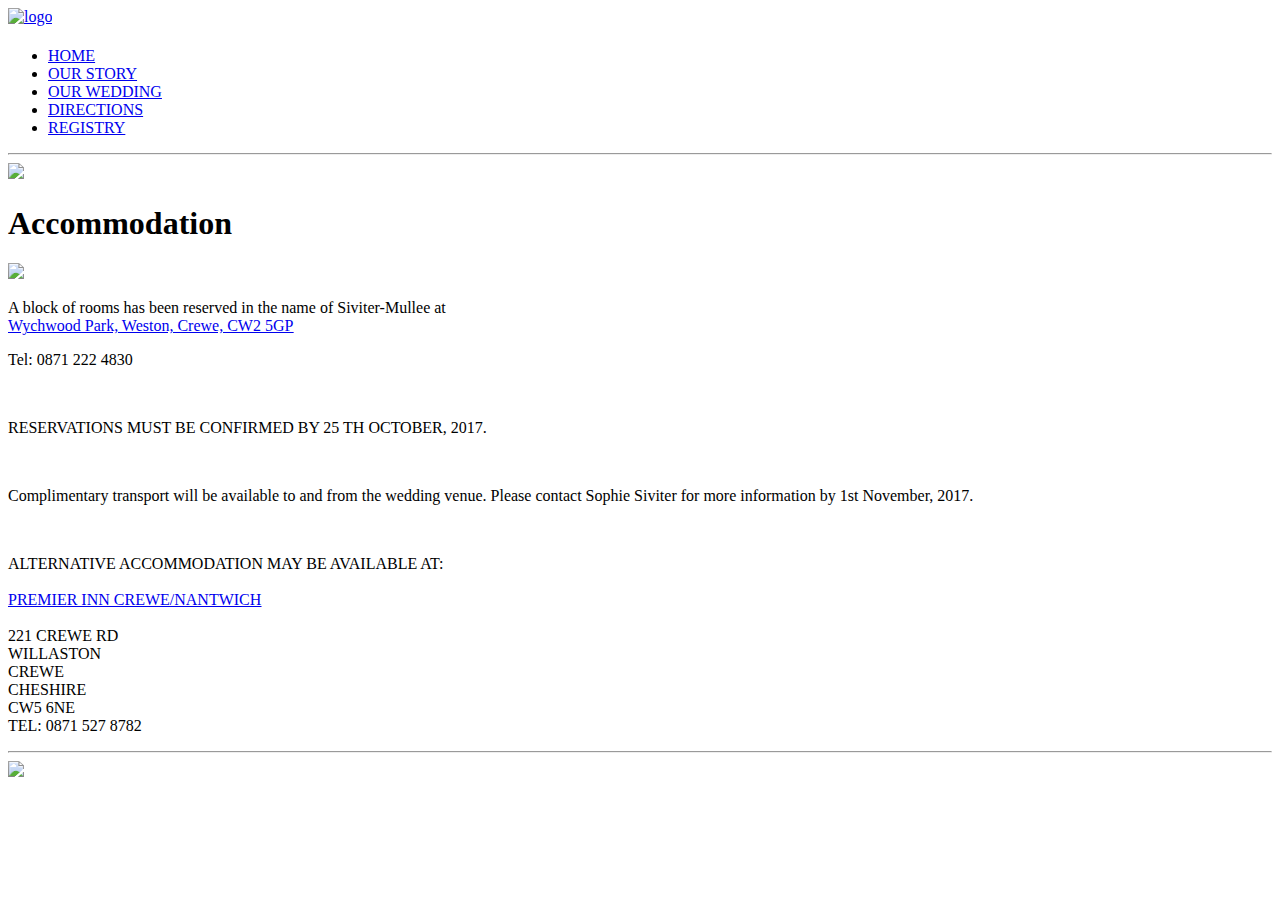
==== accommodation.html @ abb9e465 "improvements" ====
<!DOCTYPE html>
<html>
	<head>
		<link type="text/css" rel="stylesheet" href="wedding.css"/>
		<title>Amy & Henry's Wedding</title>
	</head>

	<body>
			<header>
				<a href="/index.html"> <img class= "swirl" src="swirl.jpg" alt="logo" /></a>
			</header>
				<h1></h1>
				<ul>
  					<li><a href="wedding website.html">HOME</a></li>
  					<li><a href="ourstory.html">OUR STORY</a></li>
  					<li><a href="ourwedding.html">OUR WEDDING</a></li>
  					<li><a href="directions.html">DIRECTIONS<a></li>
  					<li><a href="registry.html">REGISTRY</a></li>
  
				</ul>

					<hr class= "style18">

					<img class= "smallswirl" src="swirl.jpg"/>


					<h1>Accommodation</h1>

						<img class= "wychwood" src="wychwood.jpg" /></a>

						<p class="gifting"> A block of rooms has been reserved in the name of Siviter-Mullee at <br><a class="registry" href="https://www.wychwoodparkhotel.com/partner/wychwood-park/"><u>Wychwood Park, Weston, Crewe, CW2 5GP</u></a>
						<br>
						<p class="gifting"> Tel: 0871 222 4830</p>

						<br>
						<p class="npd">RESERVATIONS MUST BE CONFIRMED BY 25 TH OCTOBER, 2017.</p>

						<br>

						<p class="gifting">Complimentary transport will be available to and from the wedding venue. Please contact Sophie Siviter for more information by 1st November, 2017.</p>

						<br>

						<p class = "npd"> ALTERNATIVE ACCOMMODATION MAY BE AVAILABLE AT:<br><br><a class="registry" href="http://www.premierinn.com/gb/en/hotels/england/cheshire/crewe/crewe-nantwich.html?cid=GLBC_NANPEA"><u>PREMIER INN CREWE/NANTWICH</u></a>
						<br>
						<br>

221 CREWE RD<br> WILLASTON<br> CREWE<br> CHESHIRE<br>CW5 6NE<br>TEL: 0871 527 8782


					<hr class= "style18">

					<img class= "smallswirl" src="swirl.jpg"/>
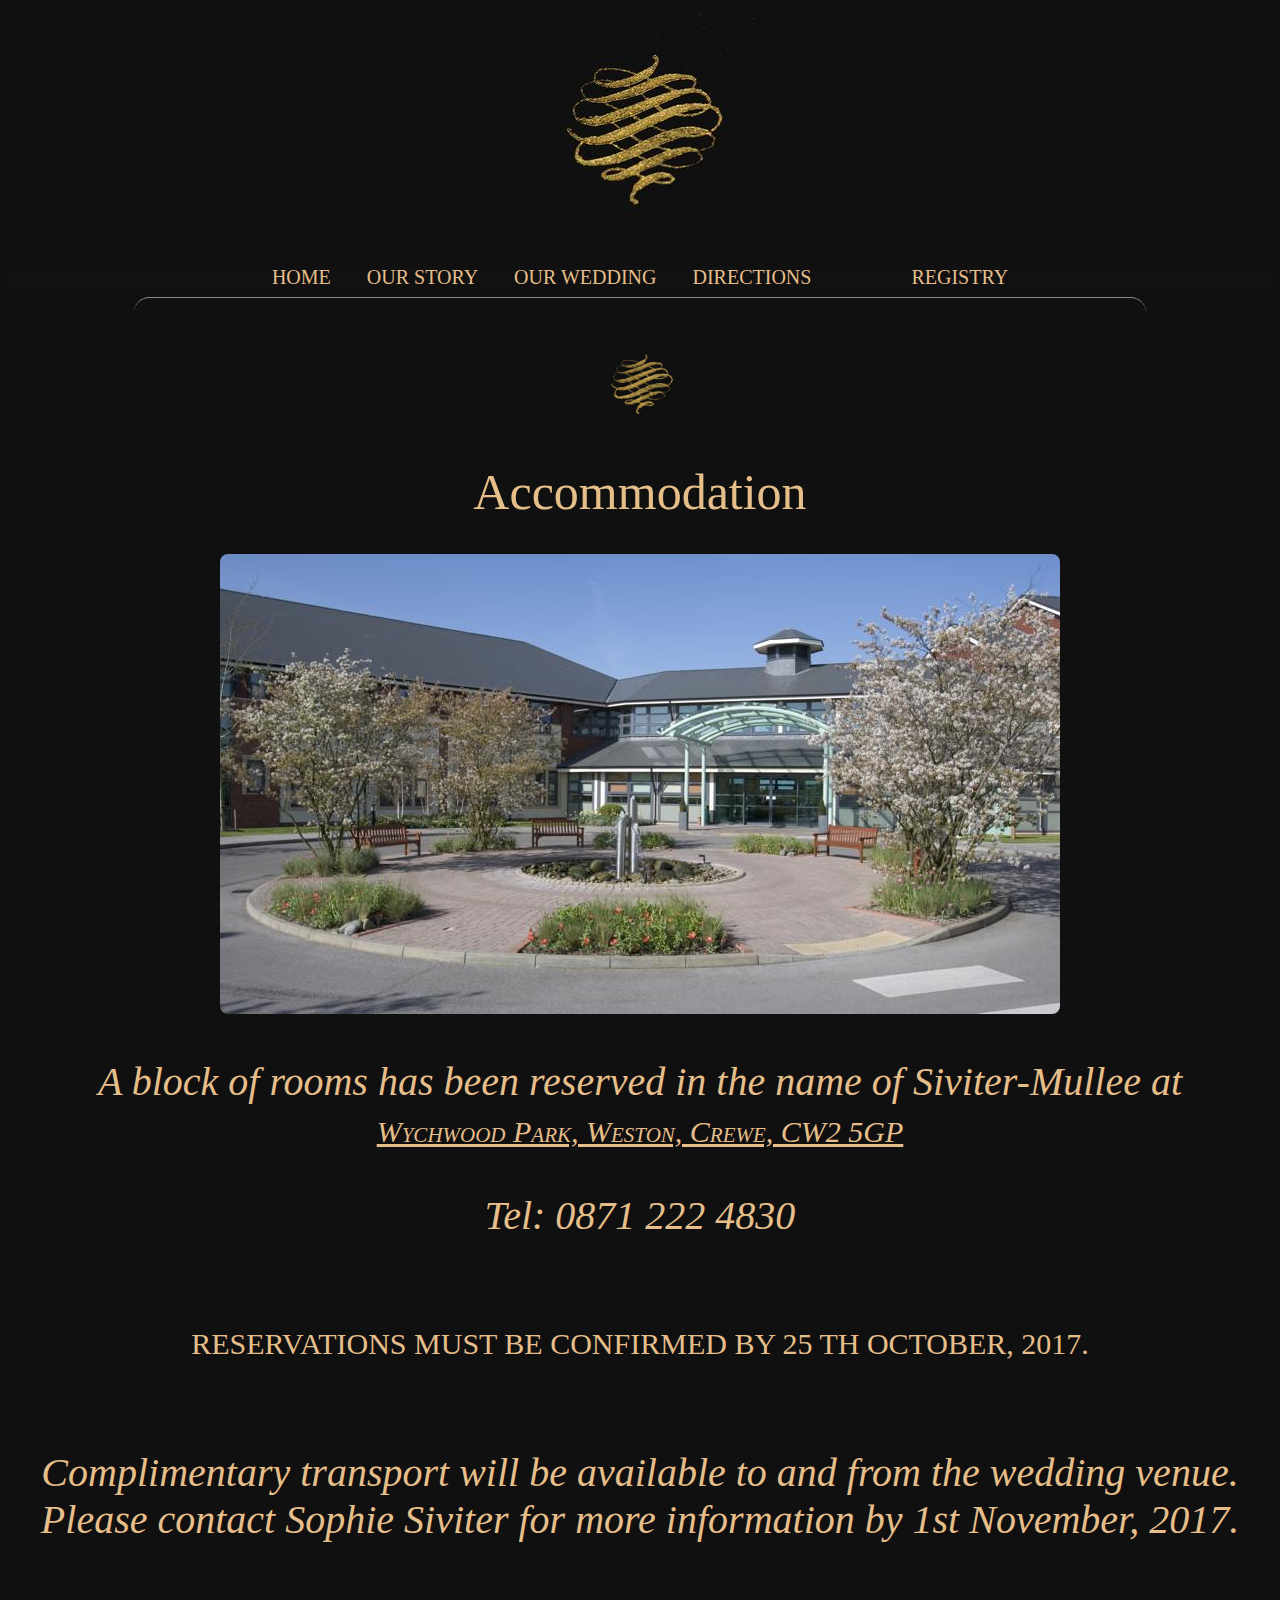
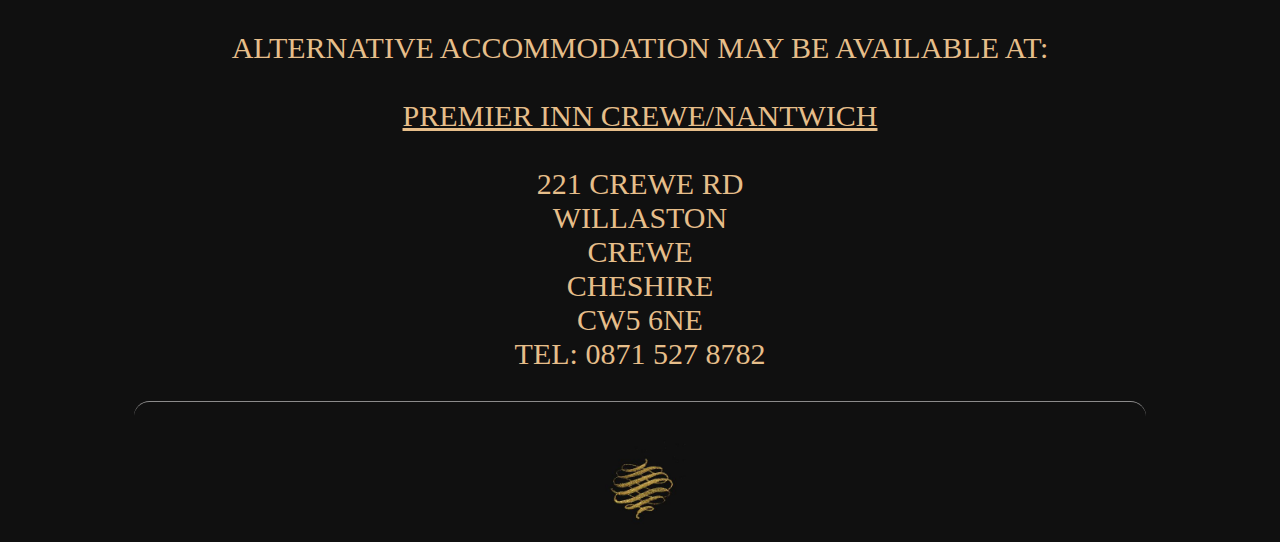
==== commit b9968bf6: "file name change" ====
--- a/accommodation.html
+++ b/accommodation.html
@@ -11,7 +11,7 @@
 			</header>
 				<h1></h1>
 				<ul>
-  					<li><a href="wedding website.html">HOME</a></li>
+  					<li><a href="index.html">HOME</a></li>
   					<li><a href="ourstory.html">OUR STORY</a></li>
   					<li><a href="ourwedding.html">OUR WEDDING</a></li>
   					<li><a href="directions.html">DIRECTIONS<a></li>
--- a/wedding.css
+++ b/wedding.css
@@ -0,0 +1,264 @@
+*       {
+	       font-family: Garamond;
+	       text-align: center;
+	
+	}
+
+html    { 
+            background: url("") no-repeat fixed;
+            background-size: 500px;
+            background-color: #101010;
+            background-position: bottom;
+  
+    }
+
+hr{
+    width:80%;
+}
+
+.reindeer  {
+            width:1300px;
+            height:400px; 
+            border-radius: 8px;      
+            margin-left:auto;
+            margin-right:auto;
+            background-position:center;
+            background-repeat:no-repeat;
+    }
+
+
+
+	
+ul{
+            list-style-type: none;
+            margin: 0;
+            padding: 0;
+            overflow: hidden;
+            background-color: #111;
+
+
+    }
+
+li{
+            float: center;
+            display: inline;
+    }
+
+li a{
+    
+            color: #E6BE8A;
+            text-align: center;
+            padding: 14px 16px;
+            text-decoration: none;
+            font-size: 20px;
+    }
+
+
+li a:hover {
+    background-color: #000000;
+    
+}
+
+
+
+.thecouple	{
+	display: block;
+    margin: auto;
+    width: 30%;
+    height: 50%;
+	border-radius: 8px;
+	height: auto;
+
+
+
+}
+
+.wrenbury   {
+    display: block;
+    margin: auto;
+    width: 50%;
+    height: auto;
+    border-radius: 8px;
+    height: auto;
+
+}
+
+.swirl  {
+    display: block;
+    margin: auto;
+    width: auto;
+    height: auto;
+    border-radius: 8px;
+    height: auto;
+}
+
+.smallswirl {
+    width:7.5%;
+    height:auto;
+    margin:auto;
+    border-radius:8px;
+    height:auto;
+}
+
+h1      {
+            color: #E6BE8A;
+            font-family: French Script MT;
+            font-size:50px;
+            font-weight: normal;
+    }
+
+ 
+
+
+
+.npd    {
+    font-family: Garamond;
+    color: #E6BE8A;
+    font-size:30px;
+    font-variant:small-caps;
+}
+
+.weddinginfo    {
+    font-family: Garamond;
+    color: #E6BE8A;
+    font-size:20px;
+    font-weight: normal;
+    font-variant:small-caps;
+}
+
+.weddingparty   {
+    font-family: Garamond;
+    color: white;
+    font-size:20px;
+    font-weight: normal;
+    text-align: center;
+    font-variant: small-caps;
+}
+
+table {
+  border-collapse: separate;
+  border-spacing: 240px 0;
+
+}
+
+td {
+  padding: 10px 0;
+  border-bottom: 1px dashed #000;
+  border-color:#E6BE8A;
+}
+
+.noborder   {
+    border-bottom:none;
+}
+
+
+hr.style18 { 
+  height: 30px; 
+  border-style: solid; 
+  border-color: #8c8b8b; 
+  border-width: 1px 0 0 0; 
+  border-radius: 20px; 
+} 
+hr.style18:before { 
+  display: block; 
+  content: ""; 
+  height: 30px; 
+  margin-top: -31px; 
+  border-style: solid; 
+  border-color: #8c8b8b; 
+  border-width: 0 0 1px 0; 
+  border-radius: 20px; 
+}
+
+
+
+
+
+#site-footer {
+height: 50px;
+
+}
+
+
+#footer1{
+margin-top:-1%;
+margin-left:2%;
+float:center;
+
+}
+
+
+.map{
+    border-radius:8px;
+}
+
+.address {
+    font-family: Garamond;
+    font-variant:small-caps;
+    color: #E6BE8A;
+    font-size: 30px;
+
+}
+
+h3 {
+    color: #E6BE8A;
+            font-family: French Script MT;
+            font-size:50px;
+            font-weight: normal;
+            font-style:italic;
+            text-align:left;
+            margin-left:6%;
+}
+.directions {
+    font-family: Garamond;
+    color: #E6BE8A;
+    font-size:20px;
+    font-weight: normal;
+    font-style: italic;
+}
+
+.gifting {
+    font-family: Garamond;
+    color: #E6BE8A;
+    font-size:40px;
+    font-weight: normal;
+    font-style: italic;
+}
+.registry{
+     color: #E6BE8A;
+            text-align: center;
+            padding: 14px 16px;
+            text-decoration: none;
+            font-size: 30px;
+            font-variant: small-caps;
+
+    }
+
+    .registry:hover {
+        background-color: #000000;
+    }
+
+.wychwood {
+            width:auto; 
+            height:auto;
+            border-radius: 8px;      
+            
+}
+
+
+
+}
+}
+
+
+
+
+
+}
+
+
+
+
+
+
+
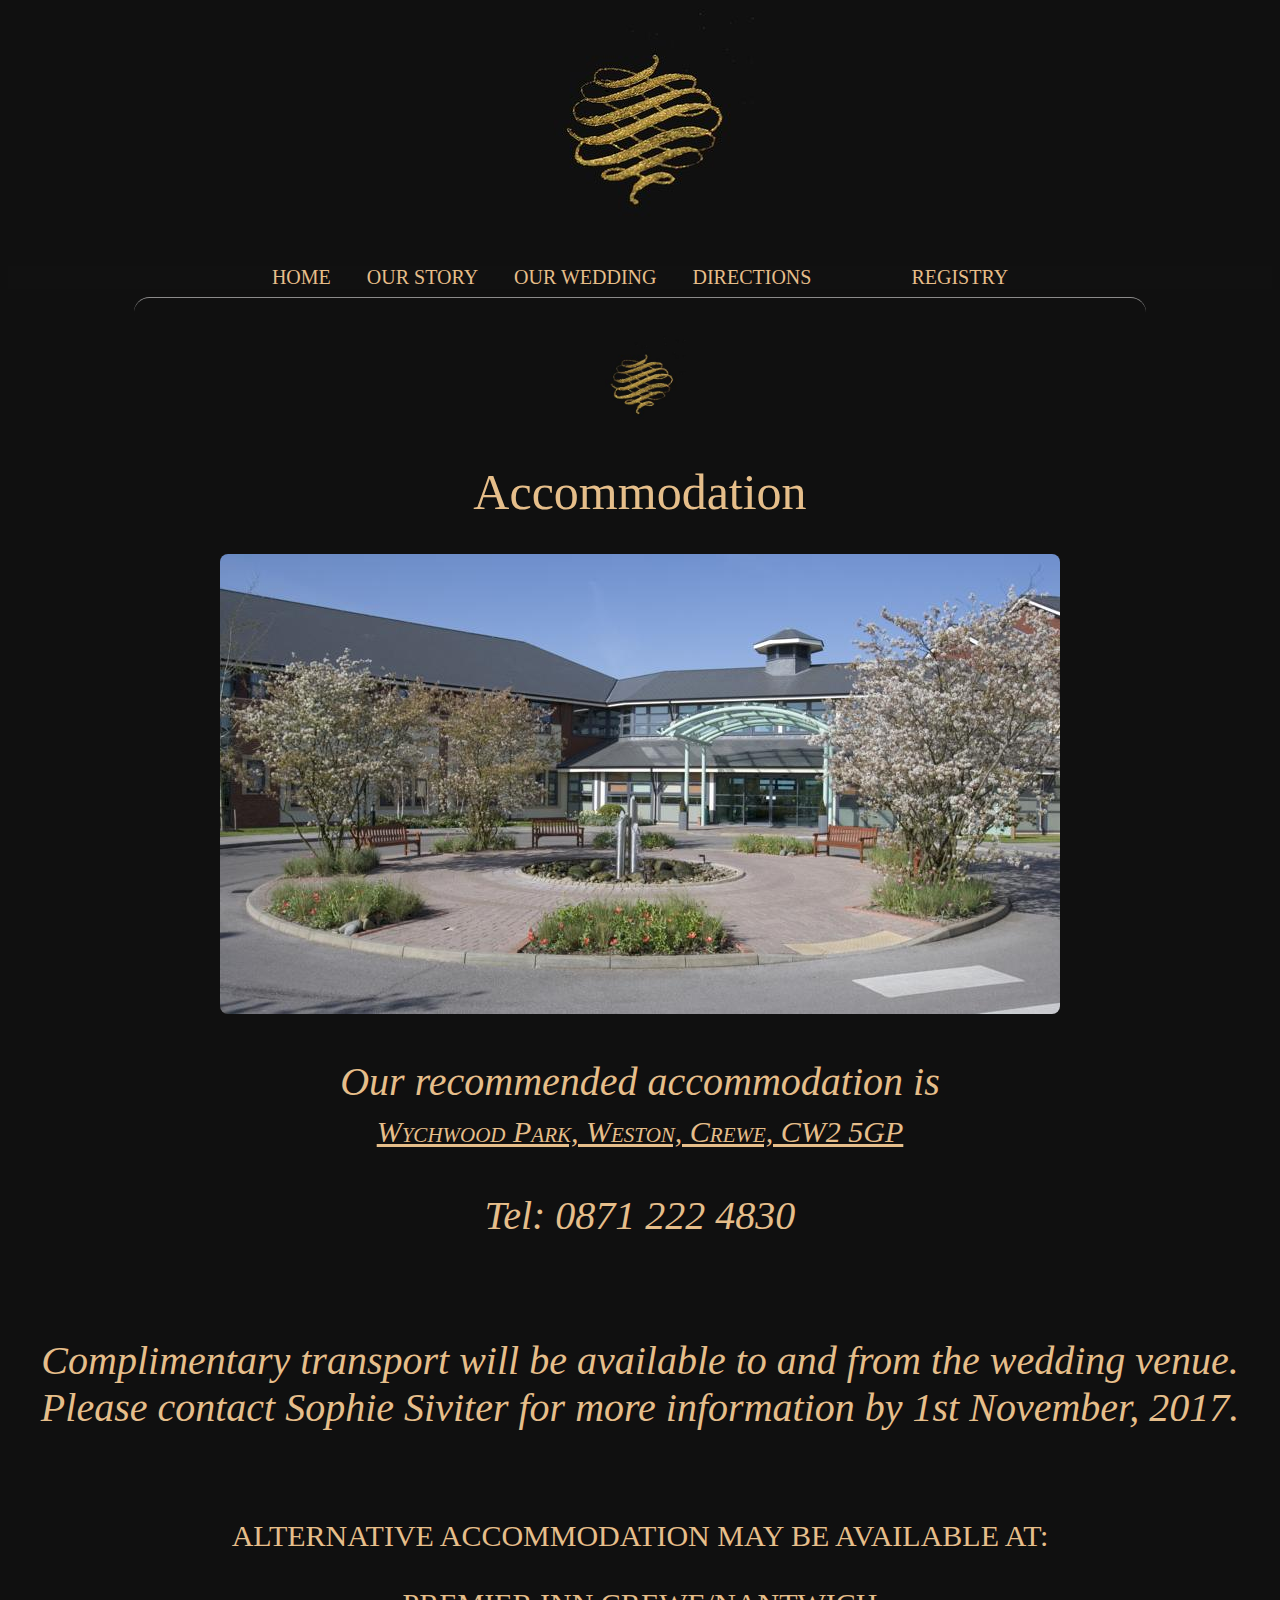
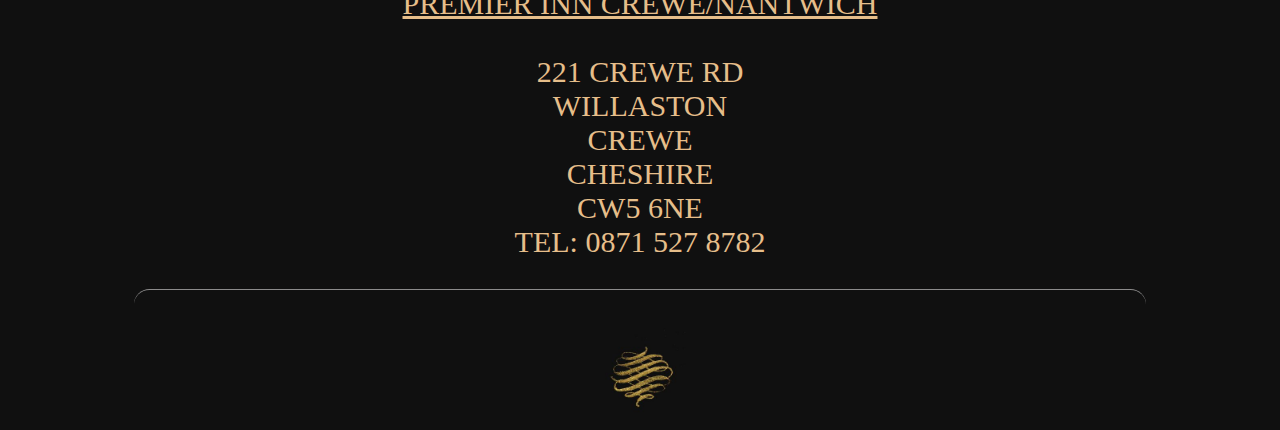
==== commit c3531b56: "Final ammendments" ====
--- a/accommodation.html
+++ b/accommodation.html
@@ -28,15 +28,12 @@
 
 						<img class= "wychwood" src="wychwood.jpg" /></a>
 
-						<p class="gifting"> A block of rooms has been reserved in the name of Siviter-Mullee at <br><a class="registry" href="https://www.wychwoodparkhotel.com/partner/wychwood-park/"><u>Wychwood Park, Weston, Crewe, CW2 5GP</u></a>
+						<p class="gifting"> Our recommended accommodation is <br><a class="registry" href="https://www.wychwoodparkhotel.com/partner/wychwood-park/"><u>Wychwood Park, Weston, Crewe, CW2 5GP</u></a>
 						<br>
 						<p class="gifting"> Tel: 0871 222 4830</p>
 
 						<br>
-						<p class="npd">RESERVATIONS MUST BE CONFIRMED BY 25 TH OCTOBER, 2017.</p>
-
-						<br>
-
+						
 						<p class="gifting">Complimentary transport will be available to and from the wedding venue. Please contact Sophie Siviter for more information by 1st November, 2017.</p>
 
 						<br>
@@ -45,7 +42,7 @@
 						<br>
 						<br>
 
-221 CREWE RD<br> WILLASTON<br> CREWE<br> CHESHIRE<br>CW5 6NE<br>TEL: 0871 527 8782
+							221 CREWE RD<br> WILLASTON<br> CREWE<br> CHESHIRE<br>CW5 6NE<br>TEL: 0871 527 8782</p>
 
 
 					<hr class= "style18">
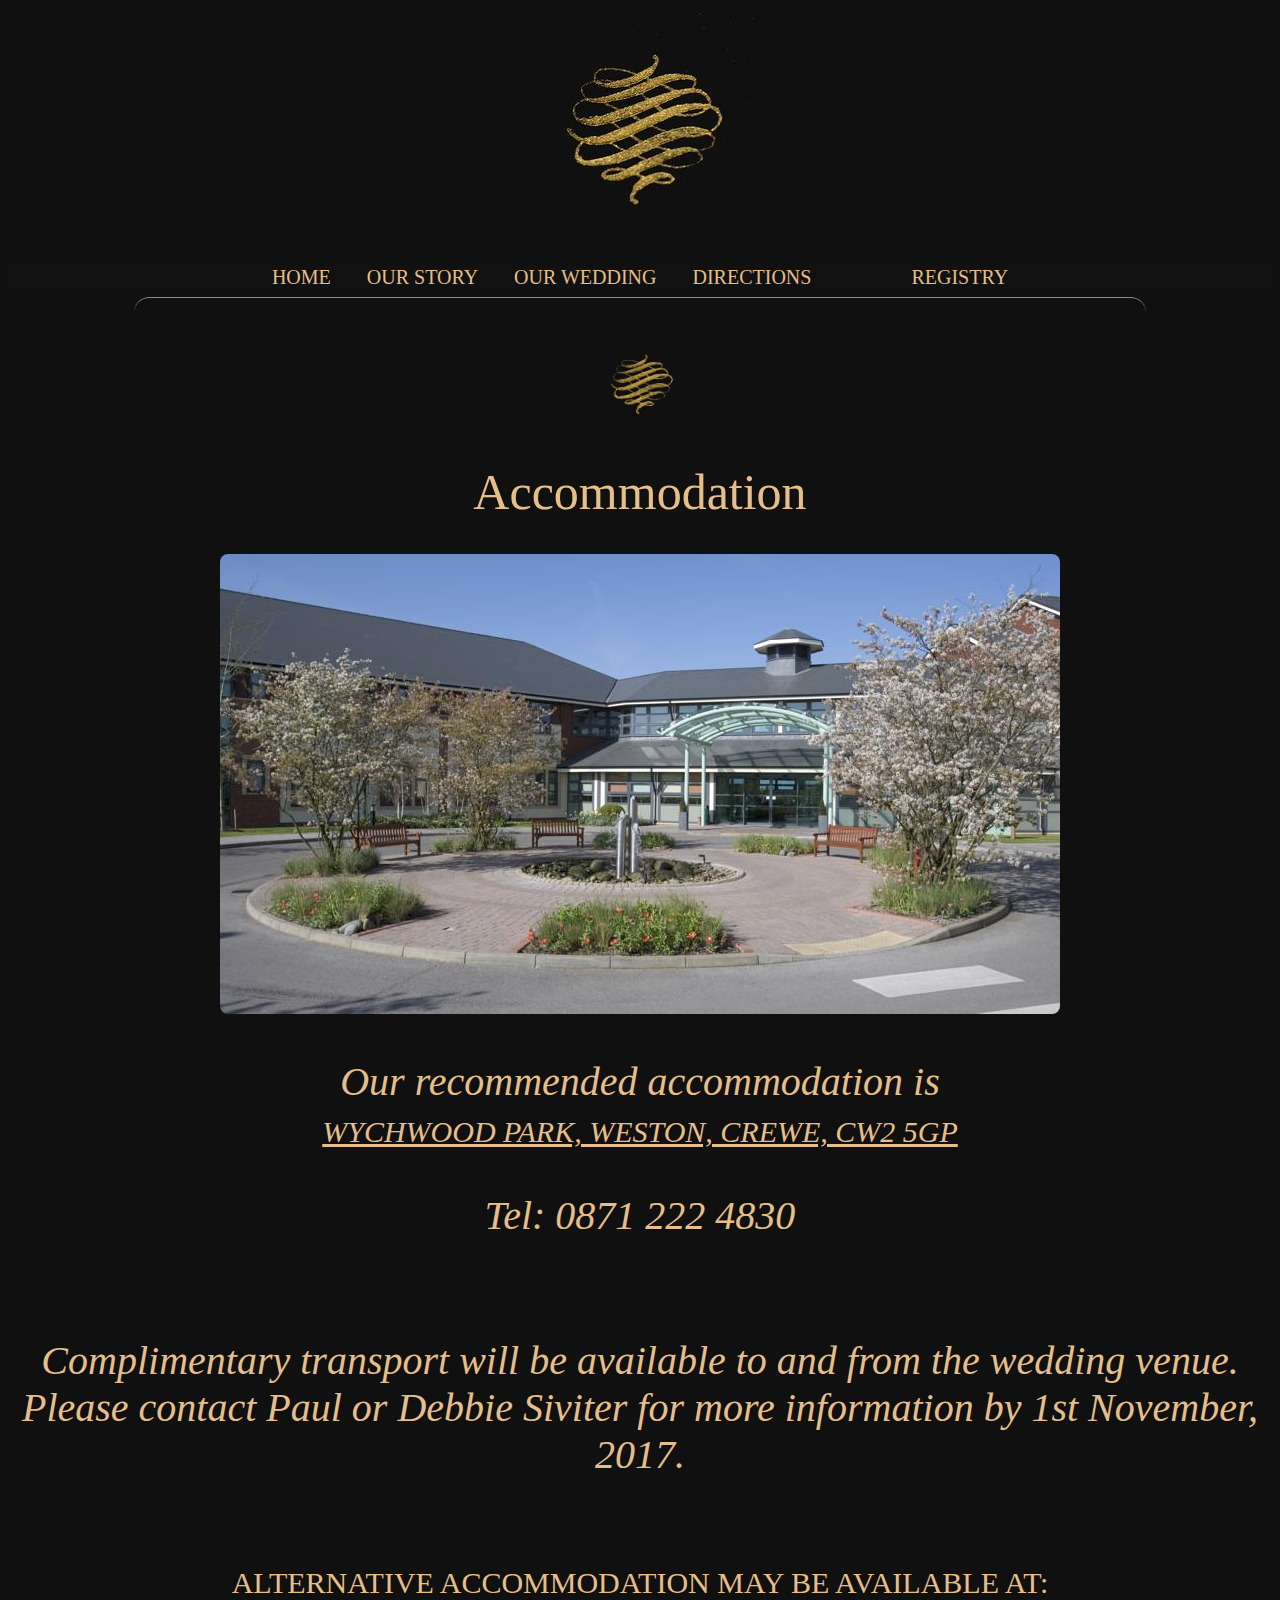
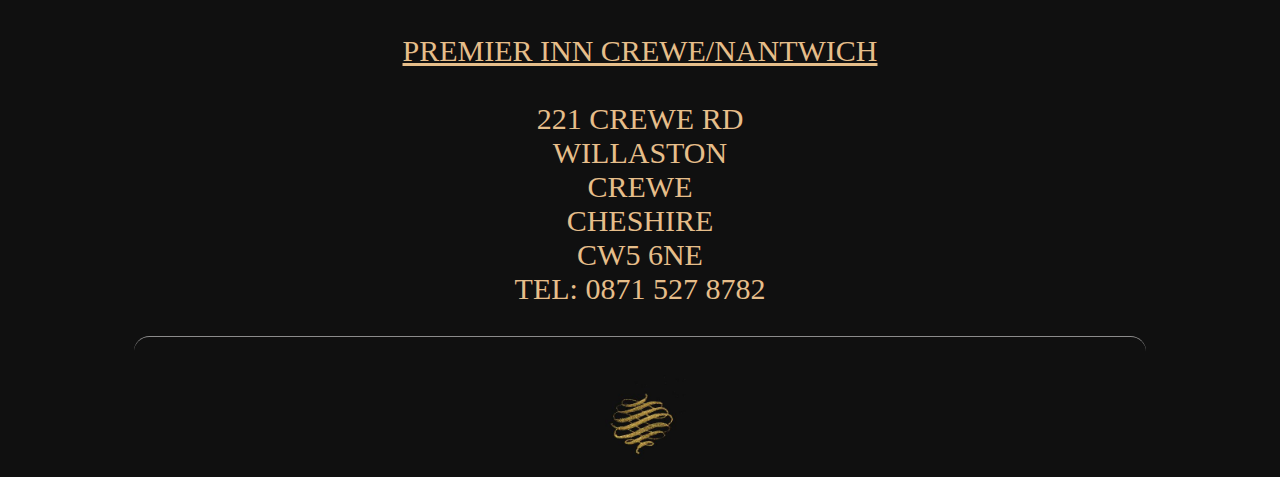
==== commit ea0163f3: "font changes and link fixes" ====
--- a/accommodation.html
+++ b/accommodation.html
@@ -28,13 +28,13 @@
 
 						<img class= "wychwood" src="wychwood.jpg" /></a>
 
-						<p class="gifting"> Our recommended accommodation is <br><a class="registry" href="https://www.wychwoodparkhotel.com/partner/wychwood-park/"><u>Wychwood Park, Weston, Crewe, CW2 5GP</u></a>
+						<p class="gifting"> Our recommended accommodation is <br><a class="registry" href="https://www.wychwoodparkhotel.com/partner/wychwood-park/"><u>WYCHWOOD PARK, WESTON, CREWE, CW2 5GP</u></a>
 						<br>
 						<p class="gifting"> Tel: 0871 222 4830</p>
 
 						<br>
 						
-						<p class="gifting">Complimentary transport will be available to and from the wedding venue. Please contact Sophie Siviter for more information by 1st November, 2017.</p>
+						<p class="gifting">Complimentary transport will be available to and from the wedding venue. Please contact Paul or Debbie Siviter for more information by 1st November, 2017.</p>
 
 						<br>
 
